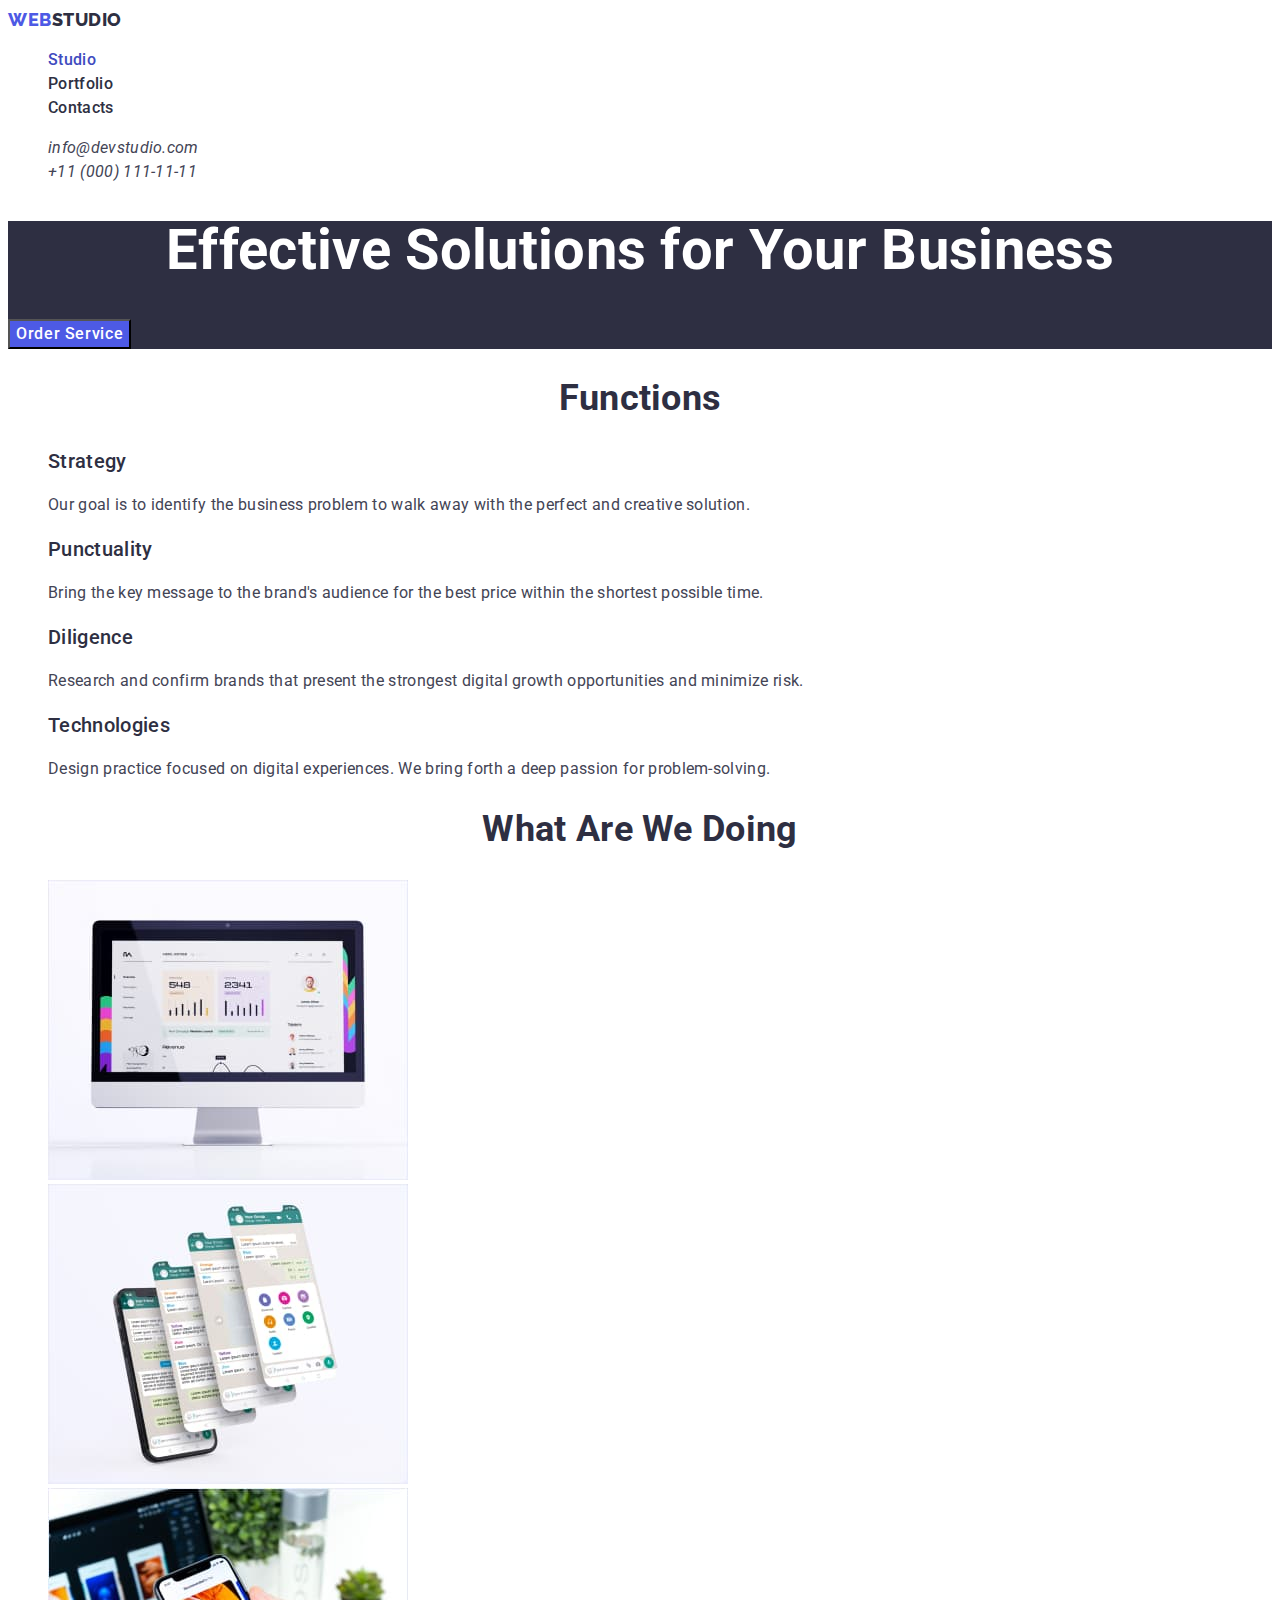
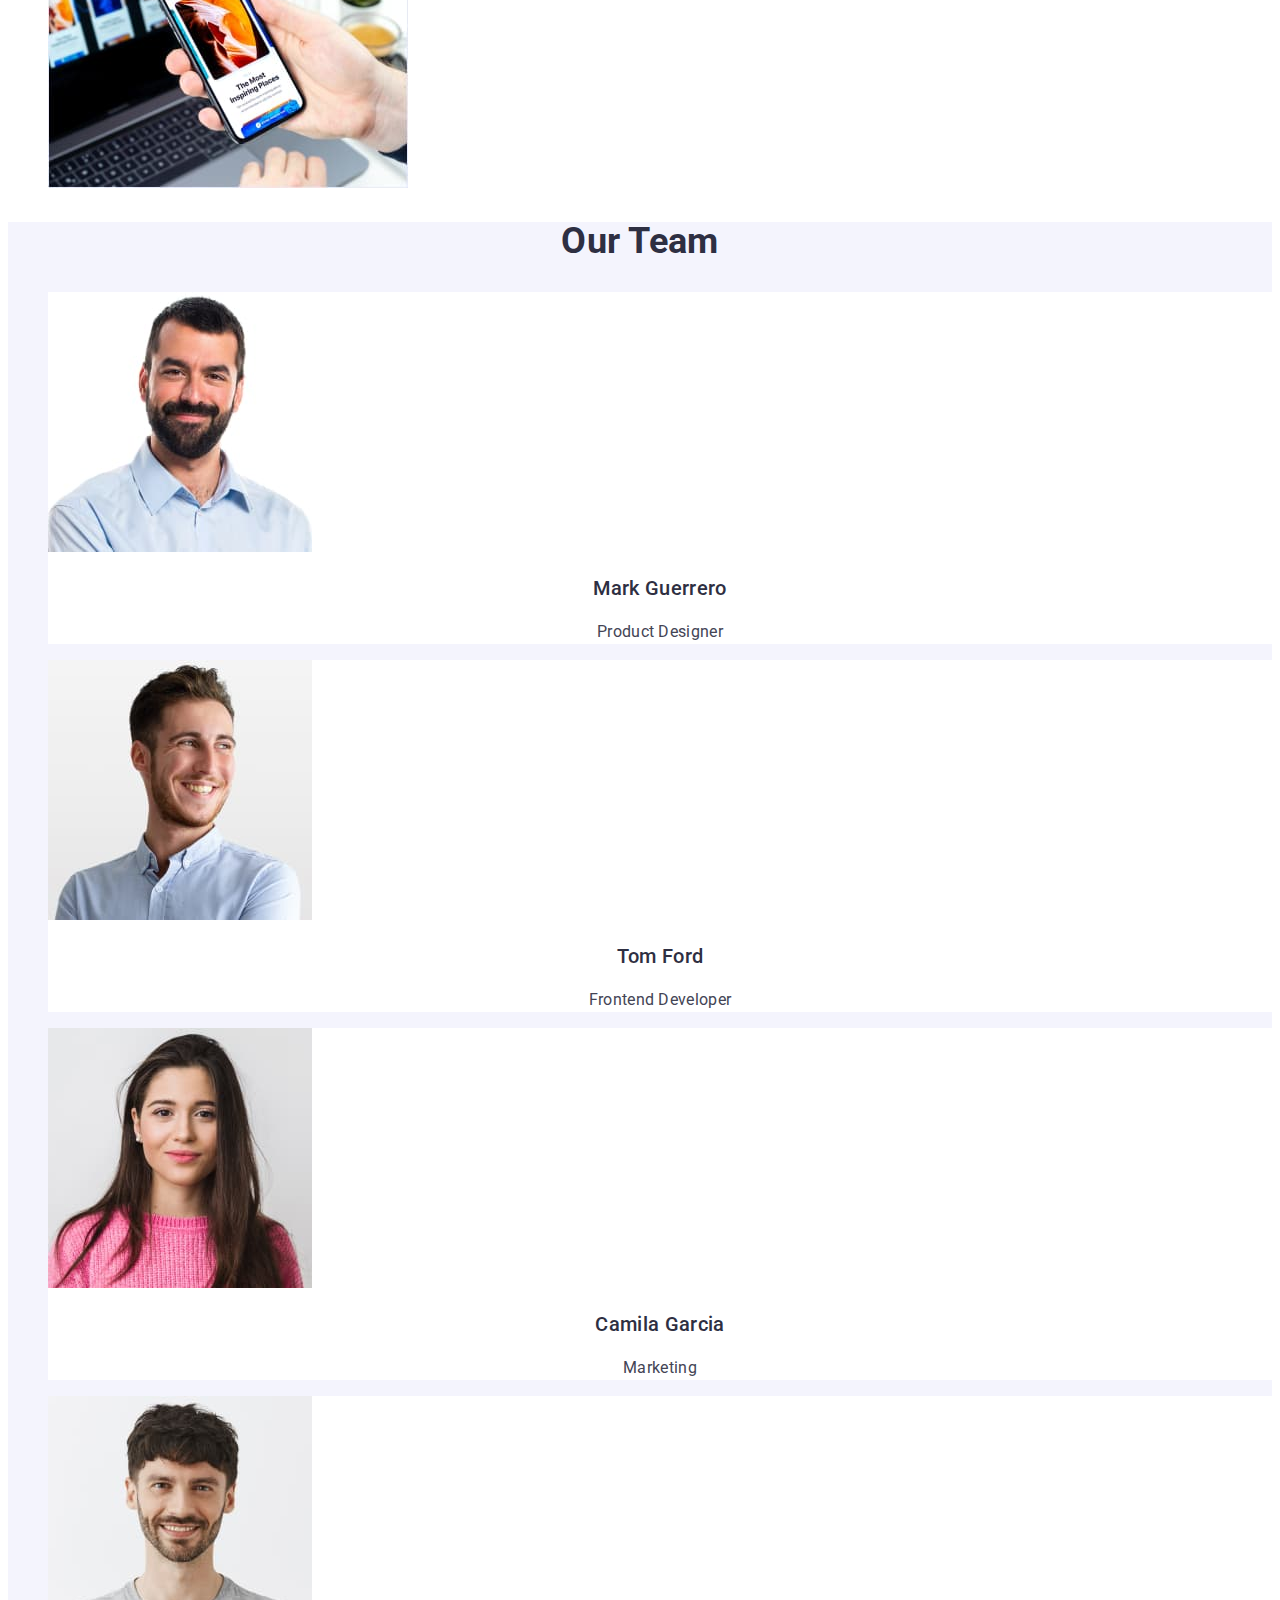
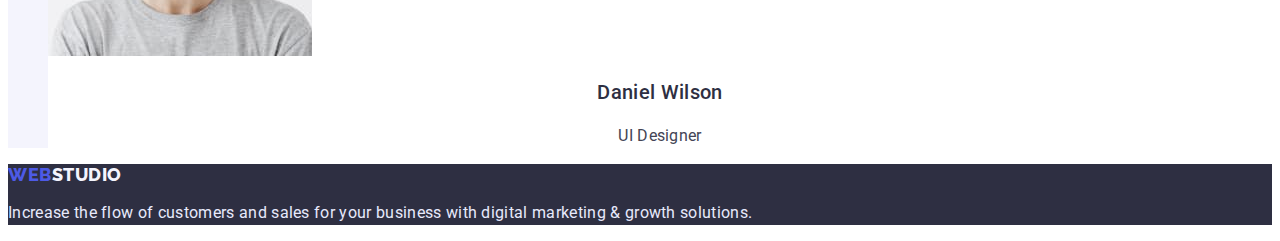
==== index.html @ fffd8879 "Initial commit" ====
<!DOCTYPE html>
<html lang="en">
<head>
    <meta charset="UTF-8">
    <meta http-equiv="X-UA-Compatible" content="IE=edge">
    <meta name="viewport" content="width=device-width, initial-scale=1.0">
    <title>Студія</title>
    <link rel="preconnect" href="https://fonts.googleapis.com">
    <link rel="preconnect" href="https://fonts.gstatic.com" crossorigin>
    <link href="https://fonts.googleapis.com/css2?family=Raleway:wght@800&family=Roboto:wght@400;500;700;900&display=swap"
        rel="stylesheet">
    <link rel="stylesheet" href="./css/style.css">
</head>
<body>
    <header class="header">
        <nav>
            <a class="logo" href="./index.html"><span class="logo-decor">Web</span>Studio</a>       
            <ul class="header-nav list">
                <li>
                    <a class="link current" href="./index.html">Studio</a>
                </li>
                <li>
                    <a class="link" href="./portfolio.html">Portfolio</a>
                </li>
                <li>
                    <a class="link" href="">Contacts</a>
                </li>
            </ul>
        </nav>
        <address>
            <ul class="header-contacts list">
                <li>
                    <a href="mailto:info@devstudio.com" class="link">info@devstudio.com</a>
                </li>
                <li>
                    <a href="tel:+110001111111" class="link">+11 (000) 111-11-11</a>
                </li>
            </ul>        
        </address>        
    </header>
    <main>
            <section class="hero">
                <h1 class="hero-title">Effective Solutions for Your Business</h1>
                <button class="hero-button" type="button">Order Service</button>
            </section>
            <section class="section">
                <h2 class="section-title">functions</h2>
                <ul class="functions-list list">
                    <li>
                        <h3 class="functions-title">Strategy</h3>
                        <p class="functions-text">Our goal is to identify the business
                        problem to walk away with the perfect and creative solution.</p>
                    </li>
                    <li>
                        <h3 class="functions-title">Punctuality</h3>
                        <p class="functions-text">Bring the key message to the brand's audience for the best price within the shortest possible time.</p>
                    </li>
                    <li>
                        <h3 class="functions-title">Diligence</h3>
                        <p class="functions-text">Research and confirm brands that present the strongest digital growth opportunities and minimize risk.</p>
                    </li>
                    <li>
                        <h3 class="functions-title">Technologies</h3>
                        <p class="functions-text">Design practice focused on digital experiences. We bring forth a deep passion for problem-solving.</p>
                    </li>
                </ul>
            </section>       
            <section class="section">
                <h2 class="section-title">What are we doing</h2>
                <ul class="working-list list">
                    <li>
                        <img src="./images/desctop.jpg" alt="desctop" width="360" height="300">
                    </li>
                    <li>
                        <img src="./images/listing.jpg" alt="listing" width="360" height="300">
                    </li>
                    <li>
                        <img src="./images/adaptiv.jpg" alt="adaptiv" width="360" height="300">
                    </li>
                </ul>
            </section>
            <section class="section comand">
                <h2 class="section-title">Our Team</h2>
                <ul class="comand-list list">
                    <li class="comand-card">
                        <img src="./images/productdesigner.jpg" alt="product designer" width="264">
                        <h3 class="comand-title">Mark Guerrero</h3>
                        <p class="comand-text">Product Designer</p>
                    </li>
                    <li class="comand-card">
                        <img src="./images/frontenddeveloper.jpg" alt="frontend developer" width="264">
                        <h3 class="comand-title">Tom Ford</h3>
                        <p class="comand-text">Frontend Developer</p>
                    </li>
                    <li class="comand-card">
                        <img src="./images/marketing.jpg" alt="marketing" width="264">
                        <h3 class="comand-title">Camila Garcia</h3>
                        <p class="comand-text">Marketing</p>
                    </li>
                    <li class="comand-card">
                        <img src="./images/uidesigner.jpg" alt="ui designer" width="264">
                        <h3 class="comand-title">Daniel Wilson</h3>
                        <p class="comand-text">UI Designer</p>
                    </li>
                </ul>
            </section>
        
    </main>
    <footer class="footer">
        <a class="footer-logo" href="./index.html"><span class="logo-decor">Web</span>Studio</a>
        <p class="footer-text">Increase the flow of customers and sales for your business with digital marketing & growth solutions.</p>
    </footer>
</body>
</html>
---- css/style.css ----
:root {
    --primery-brend-color: #4D5AE5;
    --active-btn-color: #404BBF;

    --primery-bcg-color: #2E2F42;
    --backgrond-white-color: #FFFFFF;
    --secondery-bcg-color: #F4F4FD;


    --primery-text-color: #434455;
    --secondery-text-color: #8E8F99;
    --accenr-text-color: #E7E9FC;
    --text-white-color: #FFFFFF;    
}

body {
    color: var(--primery-text-color);
    background-color: var(--backgrond-white-color);
    font-family: Roboto, sans-serif;
    font-size: 16px;
    letter-spacing: 0.02em;
}

.list {
list-style: none;
}

/* Шапка сайта */
.header {
    
}

.logo {
    color: var(--primery-bcg-color);
    font-family: Raleway, sans-serif;
    font-weight: 800;
    font-size: 18px;
    line-height: 1.33;
    letter-spacing: 0.03em;
    text-transform: uppercase;
    text-decoration: none;
}

.logo-decor {
color: var(--primery-brend-color);
}

.header-nav .link {
    color: var(--primery-bcg-color);
    font-weight: 500;
    line-height: 1.5;
    text-decoration: none;
}

.header-nav .link:hover,
.header-nav .link:focus {
    color: var(--active-btn-color);
}
.header-nav .link.current {
    color: var(--active-btn-color);
}

.header-contacts .link{
    color: var(--primery-text-color);
    line-height: 1.5;
    text-decoration: none;
}

.header-contacts .link:hover,
.header-contacts .link:focus {
    color: var(--active-btn-color);
}

/* Main content */
/* герой */
.hero {
    background-color: var(--primery-bcg-color);
    
}
.hero-title {
    color: var(--text-white-color);
    font-size: 56px;
    line-height: 1.07;
    text-align: center;
}
.hero-button {
    color: var(--text-white-color);
    background: var(--primery-brend-color);
    font-family: Roboto, sans-serif;
    font-style: normal;
    font-weight: 500;
    font-size: 16px;
    line-height: 1.5;
    letter-spacing: 0.04em;
    cursor: pointer;
}

.hero-button:hover,
.hero-button:focus {
    background-color: var(--active-btn-color);
}
/* Функции */


.functions-title {
    color: var(--primery-bcg-color);
    font-weight: 500;
    font-size: 20px;
    line-height: 1.2;
}
.functions-text {
    line-height: 1.5;
}

/* Образці работы */
.section-title {
    color: var(--primery-bcg-color);
    font-size: 36px;
    line-height: 1.11;
    text-align: center;
    text-transform: capitalize;
}

/* Команда */
.section.comand {
    background-color: var(--secondery-bcg-color);
}
.comand-card {
    background: var(--backgrond-white-color);
}
.comand-title {
    color: var(--primery-bcg-color);
    font-weight: 500;
    font-size: 20px;
    line-height: 1.2;
    text-align: center;
}
.comand-text {
    line-height: 1.5;
    text-align: center;
}
/* Футер */
.footer {
    background-color: var(--primery-bcg-color);
}
.footer-logo {
    color: var(--secondery-bcg-color);
    font-family: Raleway, sans-serif;
    font-weight: 800;
    font-size: 18px;
    line-height: 1.17;
    letter-spacing: 0.03em;
    text-transform: uppercase;
    text-decoration: none;
}
.footer-text {
    color: var(--accenr-text-color);
    line-height: 1.5;
}

/* Портфолио */

.portfolio-section {
    background-color: var(--backgrond-white-color);    
}
.portfolio-title {

}
.portfolio-button-list{

}
.portfolio-button {
    color: var(--primery-brend-color);
    background-color: var(--secondery-bcg-color);
    font-family: Roboto, sans-serif;
    font-weight: 500;
    font-size: 16px;
    line-height: 1.5;
    letter-spacing: 0.04em;
    text-decoration: none;
    cursor: pointer;
}
.portfolio-button:hover,
.portfolio-button:focus {
    color: var(--text-white-color);
    background-color: var(--active-btn-color);
}
.portfolio-work-card {
    background: var(--backgrond-white-color)
}
.portfolio-work-title {
    color: var(--primery-bcg-color);
    font-weight: 500;
    font-size: 20px;
    line-height: 1.2;
}
.portfolio-work-text {
    line-height: 1.5;
}
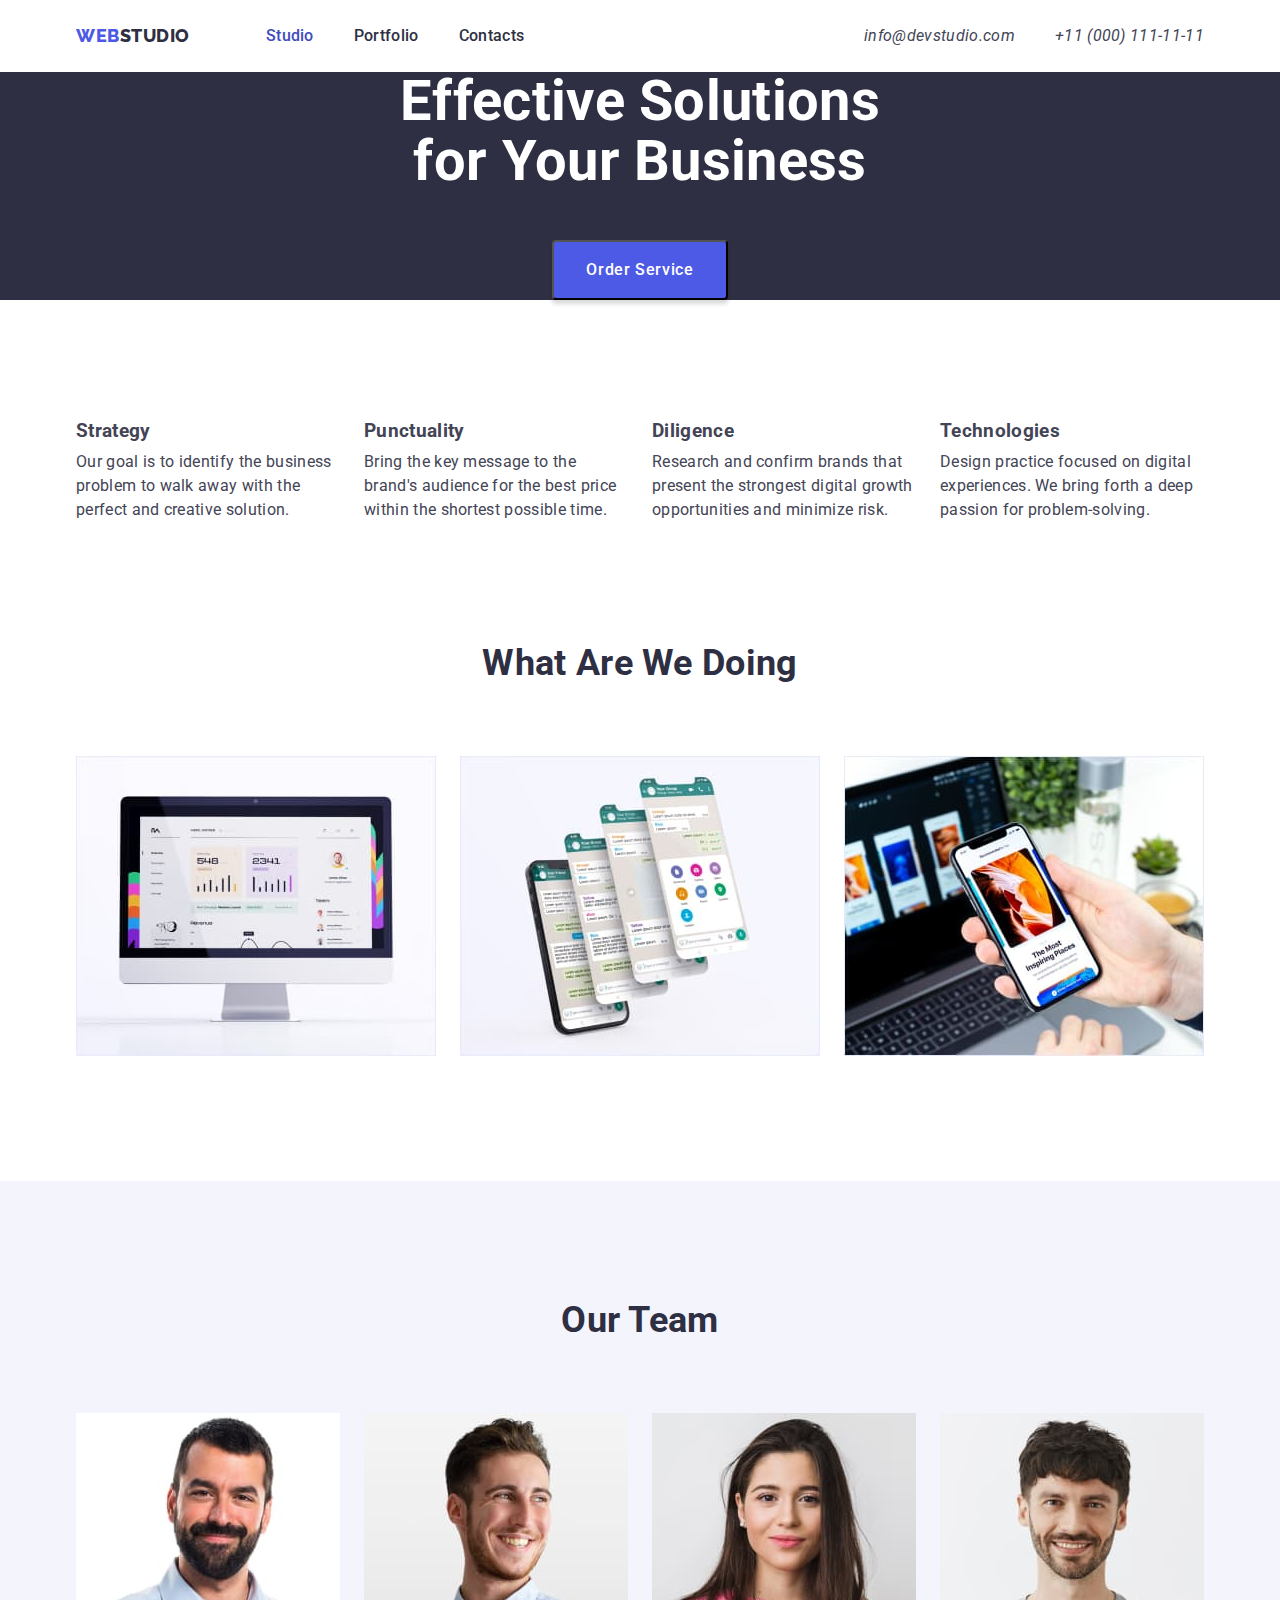
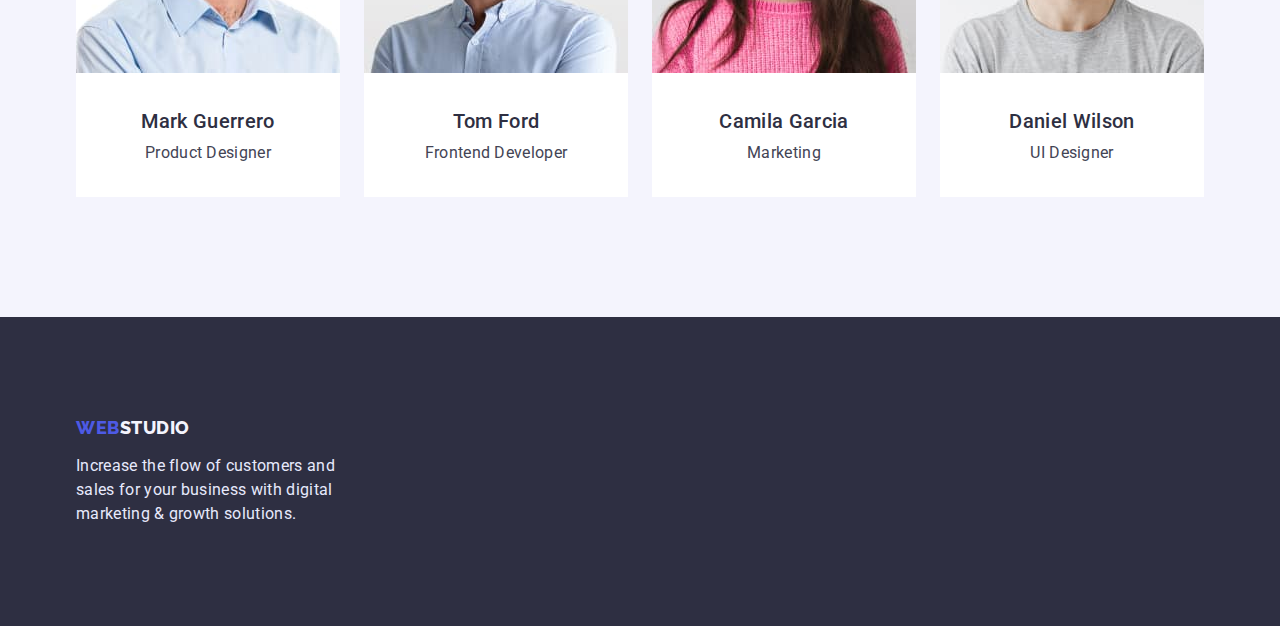
==== commit b14e968a: "09.02 hw3 first" ====
--- a/index.html
+++ b/index.html
@@ -9,106 +9,122 @@
     <link rel="preconnect" href="https://fonts.gstatic.com" crossorigin>
     <link href="https://fonts.googleapis.com/css2?family=Raleway:wght@800&family=Roboto:wght@400;500;700;900&display=swap"
         rel="stylesheet">
+    <link rel="stylesheet" href="https://cdnjs.cloudflare.com/ajax/libs/modern-normalize/1.1.0/modern-normalize.min.css">
     <link rel="stylesheet" href="./css/style.css">
 </head>
 <body>
     <header class="header">
-        <nav>
-            <a class="logo" href="./index.html"><span class="logo-decor">Web</span>Studio</a>       
-            <ul class="header-nav list">
-                <li>
-                    <a class="link current" href="./index.html">Studio</a>
-                </li>
-                <li>
-                    <a class="link" href="./portfolio.html">Portfolio</a>
-                </li>
-                <li>
-                    <a class="link" href="">Contacts</a>
-                </li>
-            </ul>
-        </nav>
-        <address>
-            <ul class="header-contacts list">
-                <li>
-                    <a href="mailto:info@devstudio.com" class="link">info@devstudio.com</a>
-                </li>
-                <li>
-                    <a href="tel:+110001111111" class="link">+11 (000) 111-11-11</a>
-                </li>
-            </ul>        
-        </address>        
+        <div class="conteiner header-conteiner">
+            <nav class="header-nav">
+                <a class="logo" href="./index.html"><span class="logo-decor">Web</span>Studio</a>
+                <ul class="header-nav-list list">
+                    <li class="header-item">
+                        <a class="link current" href="./index.html">Studio</a>
+                    </li>
+                    <li class="header-item">
+                        <a class="link" href="./portfolio.html">Portfolio</a>
+                    </li>
+                    <li class="header-item">
+                        <a class="link" href="">Contacts</a>
+                    </li>
+                </ul>
+            </nav>
+            <address>
+                <ul class="header-contacts list">
+                    <li class="header-contacts-item">
+                        <a href="mailto:info@devstudio.com" class="link">info@devstudio.com</a>
+                    </li>
+                    <li class="header-contacts-item">
+                        <a href="tel:+110001111111" class="link">+11 (000) 111-11-11</a>
+                    </li>
+                </ul>
+            </address>
+        </div>        
     </header>
     <main>
             <section class="hero">
-                <h1 class="hero-title">Effective Solutions for Your Business</h1>
-                <button class="hero-button" type="button">Order Service</button>
+                    <h1 class="hero-title">Effective Solutions for Your Business</h1>
+                    <button class="hero-button" type="button">Order Service</button>
             </section>
-            <section class="section">
-                <h2 class="section-title">functions</h2>
-                <ul class="functions-list list">
-                    <li>
-                        <h3 class="functions-title">Strategy</h3>
-                        <p class="functions-text">Our goal is to identify the business
-                        problem to walk away with the perfect and creative solution.</p>
-                    </li>
-                    <li>
-                        <h3 class="functions-title">Punctuality</h3>
-                        <p class="functions-text">Bring the key message to the brand's audience for the best price within the shortest possible time.</p>
-                    </li>
-                    <li>
-                        <h3 class="functions-title">Diligence</h3>
-                        <p class="functions-text">Research and confirm brands that present the strongest digital growth opportunities and minimize risk.</p>
-                    </li>
-                    <li>
-                        <h3 class="functions-title">Technologies</h3>
-                        <p class="functions-text">Design practice focused on digital experiences. We bring forth a deep passion for problem-solving.</p>
-                    </li>
-                </ul>
+            <section class="functions">
+                <div class="conteiner">
+                    <h2 class="visually-hidden">functions</h2>
+                    <ul class="functions-list list">
+                        <li class="functions-item">
+                            <h3 class="functions-title">Strategy</h3>
+                            <p class="functions-text">Our goal is to identify the business
+                                        problem to walk away with the perfect and creative solution.</p>
+                        </li>
+                        <li class="functions-item">
+                            <h3 class="functions-title">Punctuality</h3>
+                            <p class="functions-text">Bring the key message to the brand's audience for the best price within the
+                                        shortest possible time.</p>
+                        </li>
+                        <li class="functions-item">
+                            <h3 class="functions-title">Diligence</h3>
+                            <p class="functions-text">Research and confirm brands that present the strongest digital growth
+                                        opportunities and minimize risk.</p>
+                        </li>
+                        <li class="functions-item">
+                            <h3 class="functions-title">Technologies</h3>
+                            <p class="functions-text">Design practice focused on digital experiences. We bring forth a deep passion for
+                                        problem-solving.</p>
+                        </li>
+                    </ul>
+                </div>
             </section>       
-            <section class="section">
-                <h2 class="section-title">What are we doing</h2>
-                <ul class="working-list list">
-                    <li>
-                        <img src="./images/desctop.jpg" alt="desctop" width="360" height="300">
-                    </li>
-                    <li>
-                        <img src="./images/listing.jpg" alt="listing" width="360" height="300">
-                    </li>
-                    <li>
-                        <img src="./images/adaptiv.jpg" alt="adaptiv" width="360" height="300">
-                    </li>
-                </ul>
+            <section class="work">
+                <div class="conteiner">
+                    <h2 class="section-title">What are we doing</h2>
+                    <ul class="working-list list">
+                        <li class="working-item">
+                            <img src="./images/desctop.jpg" alt="desctop" width="360" height="300">
+                        </li>
+                        <li class="working-item">
+                            <img src="./images/listing.jpg" alt="listing" width="360" height="300">
+                        </li>
+                        <li class="working-item">
+                            <img src="./images/adaptiv.jpg" alt="adaptiv" width="360" height="300">
+                        </li>
+                    </ul>
+                </div>
             </section>
-            <section class="section comand">
-                <h2 class="section-title">Our Team</h2>
-                <ul class="comand-list list">
-                    <li class="comand-card">
-                        <img src="./images/productdesigner.jpg" alt="product designer" width="264">
-                        <h3 class="comand-title">Mark Guerrero</h3>
-                        <p class="comand-text">Product Designer</p>
-                    </li>
-                    <li class="comand-card">
-                        <img src="./images/frontenddeveloper.jpg" alt="frontend developer" width="264">
-                        <h3 class="comand-title">Tom Ford</h3>
-                        <p class="comand-text">Frontend Developer</p>
-                    </li>
-                    <li class="comand-card">
-                        <img src="./images/marketing.jpg" alt="marketing" width="264">
-                        <h3 class="comand-title">Camila Garcia</h3>
-                        <p class="comand-text">Marketing</p>
-                    </li>
-                    <li class="comand-card">
-                        <img src="./images/uidesigner.jpg" alt="ui designer" width="264">
-                        <h3 class="comand-title">Daniel Wilson</h3>
-                        <p class="comand-text">UI Designer</p>
-                    </li>
-                </ul>
-            </section>
-        
+            <section class="comand">
+                <div class="conteiner">
+                    <h2 class="section-title">Our Team</h2>
+                    <ul class="comand-list list">
+                        <li class="comand-card">
+                            <img class="comand-img" src="./images/productdesigner.jpg" alt="product designer" width="264" height="260">
+                            <h3 class="comand-title">Mark Guerrero</h3>
+                            <p class="comand-text">Product Designer</p>
+                        </li>
+                        <li class="comand-card">
+                            <img class="comand-img" src="./images/frontenddeveloper.jpg" alt="frontend developer" width="264" height="260">
+                            <h3 class="comand-title">Tom Ford</h3>
+                            <p class="comand-text">Frontend Developer</p>
+                        </li>
+                        <li class="comand-card">
+                            <img class="comand-img" src="./images/marketing.jpg" alt="marketing" width="264" height="260">
+                            <h3 class="comand-title">Camila Garcia</h3>
+                            <p class="comand-text">Marketing</p>
+                        </li>
+                        <li class="comand-card">
+                            <img class="comand-img" src="./images/uidesigner.jpg" alt="ui designer" width="264" height="260">
+                            <h3 class="comand-title">Daniel Wilson</h3>
+                            <p class="comand-text">UI Designer</p>
+                        </li>
+                    </ul>
+                </div>
+            </section>        
     </main>
     <footer class="footer">
-        <a class="footer-logo" href="./index.html"><span class="logo-decor">Web</span>Studio</a>
-        <p class="footer-text">Increase the flow of customers and sales for your business with digital marketing & growth solutions.</p>
+        <div class="conteiner">
+            <div class="footer-content">
+                <a class="footer-logo" href="./index.html"><span class="logo-decor">Web</span>Studio</a>
+                <p class="footer-text">Increase the flow of customers and sales for your business with digital marketing & growth
+                                    solutions.</p>
+            </div>
+        </div>
     </footer>
 </body>
 </html>--- a/css/style.css
+++ b/css/style.css
@@ -21,13 +21,37 @@
     letter-spacing: 0.02em;
 }
 
+p, h1, h2, h3, h4, h5, h6 {
+    margin-top: 0;
+    margin-bottom: 0;
+}
+
+ul, ol {
+    margin-top: 0;
+    margin-bottom: 0;
+    padding-left: 0;
+}
+
 .list {
 list-style: none;
 }
 
+.conteiner {
+    margin-left: auto;
+    margin-right: auto;
+    width: 1158px;
+    padding-left: 15px;
+    padding-right: 15px;
+    }
+
 /* Шапка сайта */
 .header {
-    
+    padding: 24px 0;
+}
+.header-conteiner {
+   display: flex;
+   align-items: center;
+   justify-content: space-between;
 }
 
 .logo {
@@ -39,27 +63,41 @@
     letter-spacing: 0.03em;
     text-transform: uppercase;
     text-decoration: none;
+    margin-right: 76px;
 }
 
 .logo-decor {
-color: var(--primery-brend-color);
-}
-
-.header-nav .link {
-    color: var(--primery-bcg-color);
-    font-weight: 500;
-    line-height: 1.5;
-    text-decoration: none;
-}
-
-.header-nav .link:hover,
-.header-nav .link:focus {
+    color: var(--primery-brend-color);
+}
+.header-nav {
+    display: flex;
+    align-items: center
+}
+.header-item:not(:last-child) {
+    margin-right: 40px;
+}
+.header-nav-list {
+    display: flex;
+    align-items: center;
+}
+.header-nav-list .link {
+    color: var(--primery-bcg-color);
+    font-weight: 500;
+    line-height: 1.5;
+    text-decoration: none;
+}
+
+.header-nav-list .link:hover,
+.header-nav-list .link:focus {
     color: var(--active-btn-color);
 }
-.header-nav .link.current {
+.header-nav-list .link.current {
     color: var(--active-btn-color);
 }
-
+.header-contacts {
+    display: flex;
+    align-items: center;
+}
 .header-contacts .link{
     color: var(--primery-text-color);
     line-height: 1.5;
@@ -70,20 +108,26 @@
 .header-contacts .link:focus {
     color: var(--active-btn-color);
 }
-
+.header-contacts-item:not(:last-child) {
+    margin-right: 40px;
+}
 /* Main content */
 /* герой */
 .hero {
     background-color: var(--primery-bcg-color);
-    
+    text-align: center;
 }
 .hero-title {
     color: var(--text-white-color);
     font-size: 56px;
     line-height: 1.07;
-    text-align: center;
+    max-width: 496px;
+    margin-bottom: 48px;
+    margin-left: auto;
+    margin-right: auto;
 }
 .hero-button {
+    padding: 16px 32px;
     color: var(--text-white-color);
     background: var(--primery-brend-color);
     font-family: Roboto, sans-serif;
@@ -93,6 +137,10 @@
     line-height: 1.5;
     letter-spacing: 0.04em;
     cursor: pointer;
+    box-shadow: 0px 4px 4px rgba(0, 0, 0, 0.15);
+    border-radius: 4px;
+    display: block;
+    margin: auto;
 }
 
 .hero-button:hover,
@@ -101,32 +149,78 @@
 }
 /* Функции */
 
-
+.functions {
+    padding-top: 121px;
+    padding-bottom: 122px;
+}
+.visually-hidden {
+    position: absolute;
+    width: 1px;
+    height: 1px;
+    margin: -1px;
+    border: 0;
+    padding: 0;
+    white-space: nowrap;
+    clip-path: inset(100%);
+    clip: rect(0 0 0 0);
+    overflow: hidden;
+}
+.functions-list {
+    display: flex;
+    gap: 24px;
+}
+.functions-item {
+    flex-basis: calc((100% - 72px)/4);
+    max-width: 264px;
+}
 .functions-title {
-    color: var(--primery-bcg-color);
-    font-weight: 500;
-    font-size: 20px;
-    line-height: 1.2;
-}
+    margin-bottom: 8px;}
+
 .functions-text {
     line-height: 1.5;
 }
 
 /* Образці работы */
+.work {
+    padding-top: 0;
+    padding-bottom: 120px;
+}
 .section-title {
     color: var(--primery-bcg-color);
     font-size: 36px;
     line-height: 1.11;
     text-align: center;
     text-transform: capitalize;
-}
-
+    margin-bottom: 72px;
+}
+.working-list {
+    display: flex;
+    flex-wrap: wrap;
+    gap: 24px;
+}
+.working-item {
+    flex-basis: calc((100% - 48px)/3);
+}
 /* Команда */
-.section.comand {
+.comand {
     background-color: var(--secondery-bcg-color);
+    padding-top: 120px;
+    padding-bottom: 120px;
+}
+.section-title {
+    margin-bottom: 72px;
+}
+.comand-list {
+    display: flex;
+    flex-wrap: wrap;
+    gap: 24px;
 }
 .comand-card {
     background: var(--backgrond-white-color);
+    flex-basis: calc((100% - 72px)/4);
+}
+.comand-img {
+    margin-bottom: 32px;
 }
 .comand-title {
     color: var(--primery-bcg-color);
@@ -134,14 +228,21 @@
     font-size: 20px;
     line-height: 1.2;
     text-align: center;
+    margin-bottom: 8px;
 }
 .comand-text {
     line-height: 1.5;
     text-align: center;
+    margin-bottom: 32px;
 }
 /* Футер */
 .footer {
     background-color: var(--primery-bcg-color);
+    padding-top: 100px;
+    padding-bottom: 100px;
+}
+.footer-content {
+    max-width: 264px;
 }
 .footer-logo {
     color: var(--secondery-bcg-color);
@@ -156,20 +257,31 @@
 .footer-text {
     color: var(--accenr-text-color);
     line-height: 1.5;
+    margin-top: 16px;
 }
 
 /* Портфолио */
 
 .portfolio-section {
-    background-color: var(--backgrond-white-color);    
-}
-.portfolio-title {
-
+    background-color: var(--backgrond-white-color);
+    padding-top: 96px; 
+    padding-bottom: 120px;
 }
 .portfolio-button-list{
-
+    display: flex;
+    align-items: center;
+    justify-content: center;
+    gap: 24px;
+    margin-bottom: 72px;
+}
+.portfolio-work-list {
+    display: flex;
+    align-items: center;
+    flex-wrap: wrap;
+    gap: 24px;
 }
 .portfolio-button {
+    padding: 12px 24px;
     color: var(--primery-brend-color);
     background-color: var(--secondery-bcg-color);
     font-family: Roboto, sans-serif;
@@ -179,6 +291,10 @@
     letter-spacing: 0.04em;
     text-decoration: none;
     cursor: pointer;
+    border: 1px solid var(--accenr-text-color);
+    border-radius: 4px;
+    display: block;
+    margin: auto;
 }
 .portfolio-button:hover,
 .portfolio-button:focus {
@@ -186,13 +302,17 @@
     background-color: var(--active-btn-color);
 }
 .portfolio-work-card {
-    background: var(--backgrond-white-color)
+    background: var(--backgrond-white-color);
+}
+.portfolio-work-img {
+    margin-bottom: 32px;
 }
 .portfolio-work-title {
     color: var(--primery-bcg-color);
     font-weight: 500;
     font-size: 20px;
     line-height: 1.2;
+    margin-bottom: 8px;
 }
 .portfolio-work-text {
     line-height: 1.5;
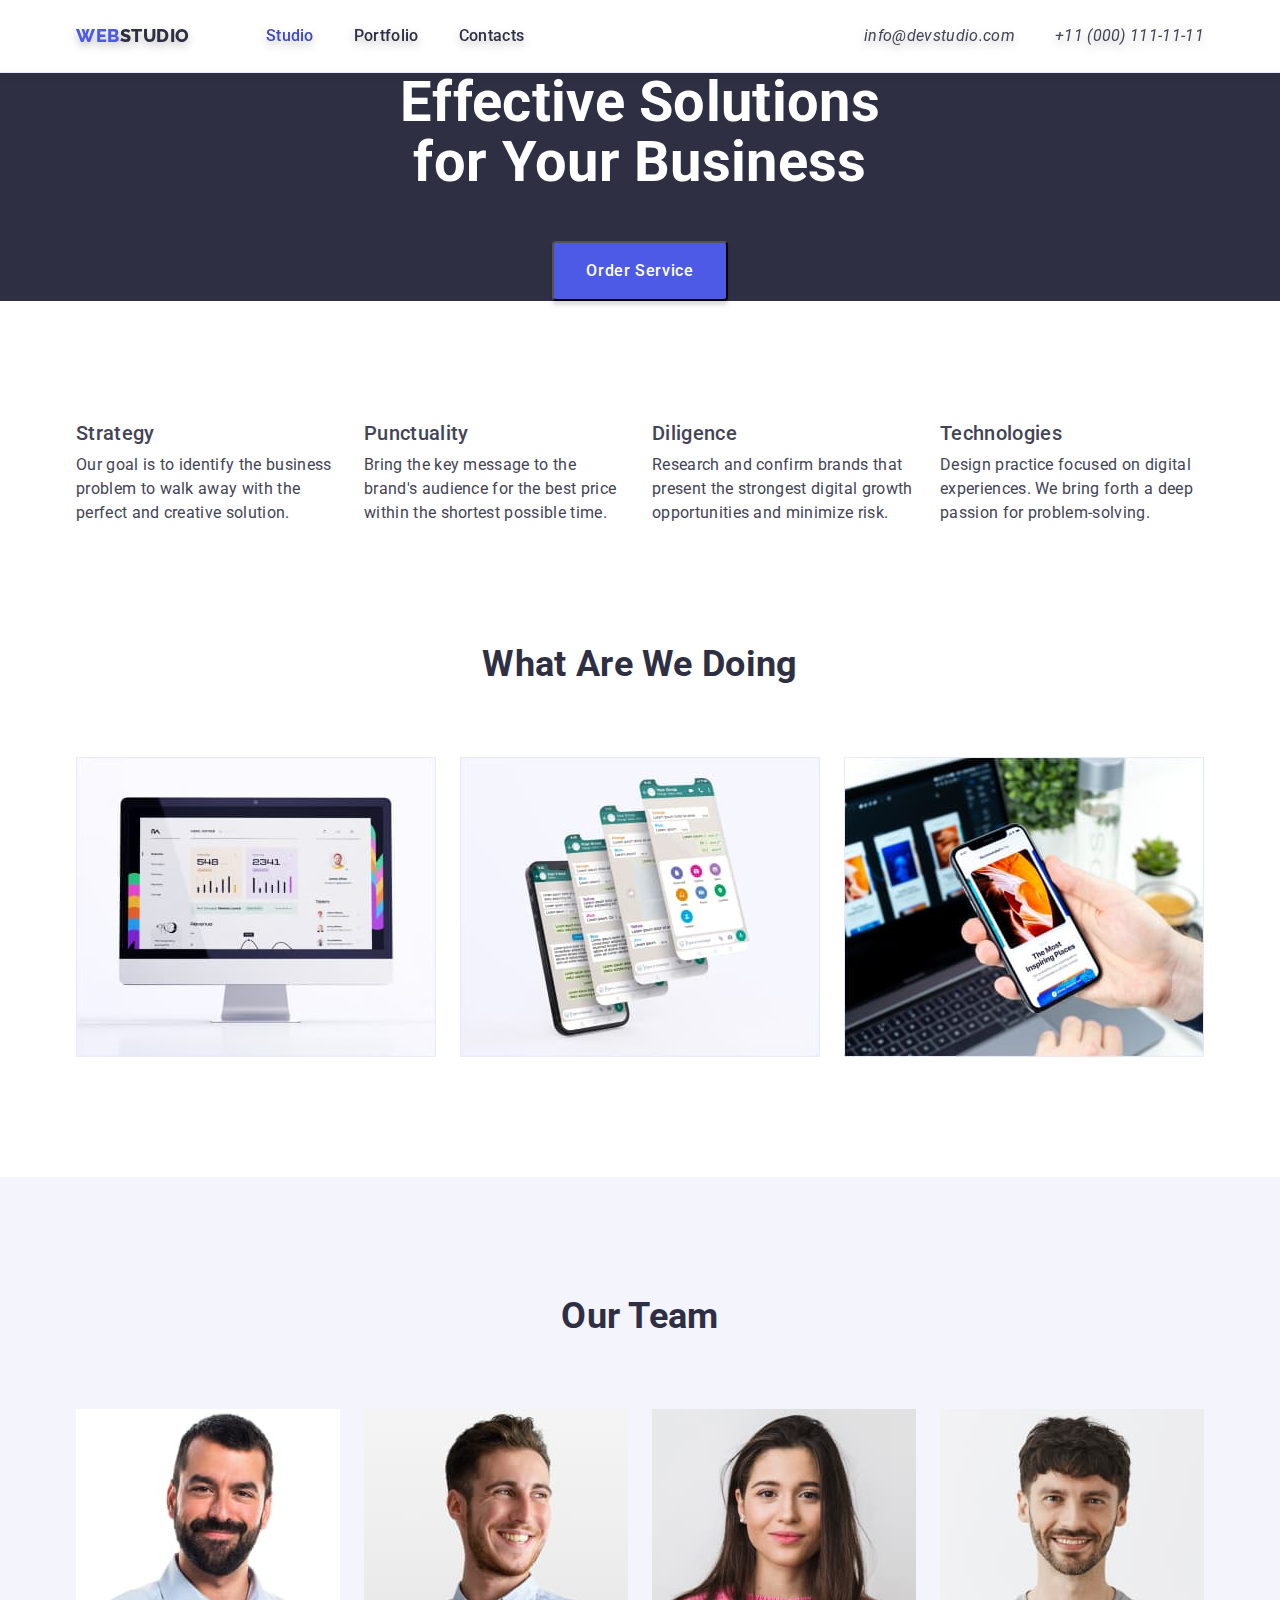
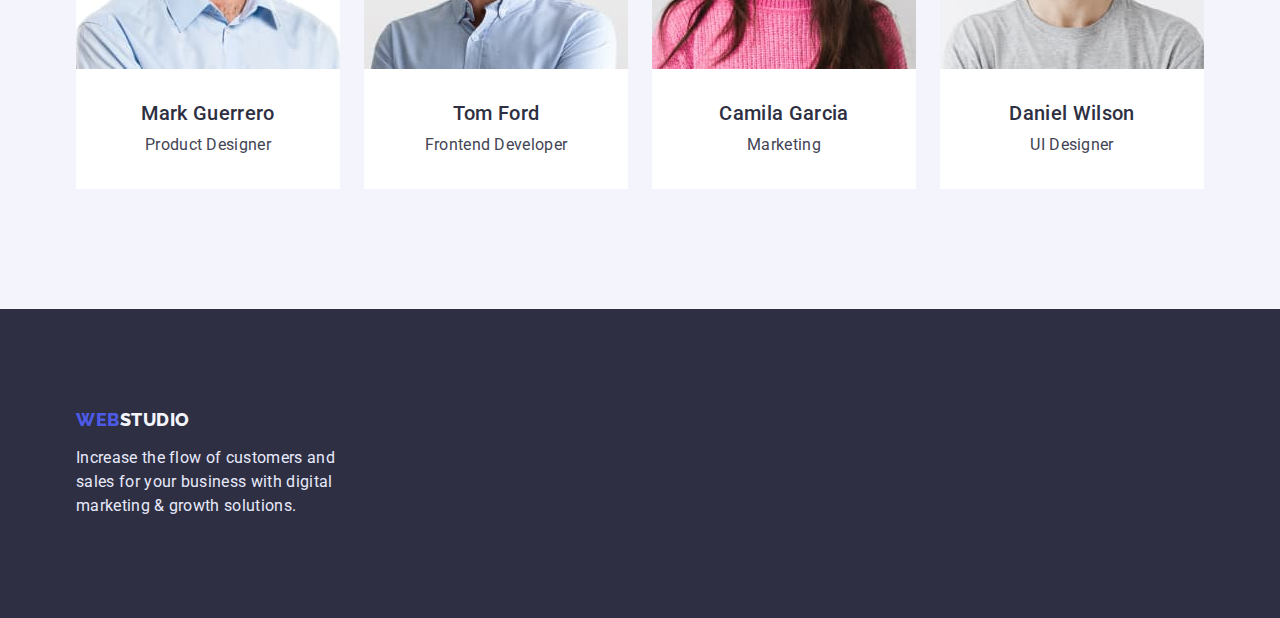
==== commit 723ba6d6: "10.02 hw3 final" ====
--- a/index.html
+++ b/index.html
@@ -46,7 +46,7 @@
                     <h1 class="hero-title">Effective Solutions for Your Business</h1>
                     <button class="hero-button" type="button">Order Service</button>
             </section>
-            <section class="functions">
+            <section class="functions section">
                 <div class="conteiner">
                     <h2 class="visually-hidden">functions</h2>
                     <ul class="functions-list list">
@@ -73,7 +73,7 @@
                     </ul>
                 </div>
             </section>       
-            <section class="work">
+            <section class="work section">
                 <div class="conteiner">
                     <h2 class="section-title">What are we doing</h2>
                     <ul class="working-list list">
@@ -89,29 +89,45 @@
                     </ul>
                 </div>
             </section>
-            <section class="comand">
+            <section class="comand section">
                 <div class="conteiner">
                     <h2 class="section-title">Our Team</h2>
                     <ul class="comand-list list">
                         <li class="comand-card">
-                            <img class="comand-img" src="./images/productdesigner.jpg" alt="product designer" width="264" height="260">
-                            <h3 class="comand-title">Mark Guerrero</h3>
-                            <p class="comand-text">Product Designer</p>
+                            <article>
+                                <img class="comand-img" src="./images/productdesigner.jpg" alt="product designer" width="264" height="260">
+                                <div class="comand-card-content">
+                                    <h3 class="comand-title">Mark Guerrero</h3>
+                                    <p class="comand-text">Product Designer</p>
+                                </div>
+                            </article>                            
                         </li>
                         <li class="comand-card">
-                            <img class="comand-img" src="./images/frontenddeveloper.jpg" alt="frontend developer" width="264" height="260">
-                            <h3 class="comand-title">Tom Ford</h3>
-                            <p class="comand-text">Frontend Developer</p>
+                            <article>
+                                <img class="comand-img" src="./images/frontenddeveloper.jpg" alt="frontend developer" width="264" height="260">
+                                <div class="comand-card-content">
+                                    <h3 class="comand-title">Tom Ford</h3>
+                                    <p class="comand-text">Frontend Developer</p>
+                                </div>
+                            </article>                            
                         </li>
                         <li class="comand-card">
-                            <img class="comand-img" src="./images/marketing.jpg" alt="marketing" width="264" height="260">
-                            <h3 class="comand-title">Camila Garcia</h3>
-                            <p class="comand-text">Marketing</p>
+                            <article>
+                                <img class="comand-img" src="./images/marketing.jpg" alt="marketing" width="264" height="260">
+                                <div class="comand-card-content">
+                                    <h3 class="comand-title">Camila Garcia</h3>
+                                    <p class="comand-text">Marketing</p>
+                                </div>
+                            </article>
                         </li>
                         <li class="comand-card">
-                            <img class="comand-img" src="./images/uidesigner.jpg" alt="ui designer" width="264" height="260">
-                            <h3 class="comand-title">Daniel Wilson</h3>
-                            <p class="comand-text">UI Designer</p>
+                            <article>
+                                <img class="comand-img" src="./images/uidesigner.jpg" alt="ui designer" width="264" height="260">
+                                <div class="comand-card-content">
+                                    <h3 class="comand-title">Daniel Wilson</h3>
+                                    <p class="comand-text">UI Designer</p>
+                                </div>
+                            </article>
                         </li>
                     </ul>
                 </div>
--- a/css/style.css
+++ b/css/style.css
@@ -10,7 +10,8 @@
     --primery-text-color: #434455;
     --secondery-text-color: #8E8F99;
     --accenr-text-color: #E7E9FC;
-    --text-white-color: #FFFFFF;    
+    --text-white-color: #FFFFFF;  
+    --border-header: #000000;
 }
 
 body {
@@ -31,7 +32,9 @@
     margin-bottom: 0;
     padding-left: 0;
 }
-
+img {
+    display: block;
+}
 .list {
 list-style: none;
 }
@@ -46,6 +49,8 @@
 
 /* Шапка сайта */
 .header {
+    border-bottom: 1px solid var(--accenr-text-color);
+    filter: drop-shadow(0px 4px 4px rgba(0, 0, 0, 0.25));
     padding: 24px 0;
 }
 .header-conteiner {
@@ -147,12 +152,14 @@
 .hero-button:focus {
     background-color: var(--active-btn-color);
 }
+
+.section {
+    padding-top: 120px;
+    padding-bottom: 120px;
+}
 /* Функции */
 
-.functions {
-    padding-top: 121px;
-    padding-bottom: 122px;
-}
+
 .visually-hidden {
     position: absolute;
     width: 1px;
@@ -174,6 +181,9 @@
     max-width: 264px;
 }
 .functions-title {
+    font-weight: 500;
+    font-size: 20px;
+    line-height: 1.2;
     margin-bottom: 8px;}
 
 .functions-text {
@@ -182,8 +192,7 @@
 
 /* Образці работы */
 .work {
-    padding-top: 0;
-    padding-bottom: 120px;
+    padding-top: 0px;
 }
 .section-title {
     color: var(--primery-bcg-color);
@@ -204,11 +213,6 @@
 /* Команда */
 .comand {
     background-color: var(--secondery-bcg-color);
-    padding-top: 120px;
-    padding-bottom: 120px;
-}
-.section-title {
-    margin-bottom: 72px;
 }
 .comand-list {
     display: flex;
@@ -219,8 +223,8 @@
     background: var(--backgrond-white-color);
     flex-basis: calc((100% - 72px)/4);
 }
-.comand-img {
-    margin-bottom: 32px;
+.comand-card-content {
+    padding: 32px 16px;
 }
 .comand-title {
     color: var(--primery-bcg-color);
@@ -233,7 +237,6 @@
 .comand-text {
     line-height: 1.5;
     text-align: center;
-    margin-bottom: 32px;
 }
 /* Футер */
 .footer {
@@ -274,12 +277,6 @@
     gap: 24px;
     margin-bottom: 72px;
 }
-.portfolio-work-list {
-    display: flex;
-    align-items: center;
-    flex-wrap: wrap;
-    gap: 24px;
-}
 .portfolio-button {
     padding: 12px 24px;
     color: var(--primery-brend-color);
@@ -301,11 +298,17 @@
     color: var(--text-white-color);
     background-color: var(--active-btn-color);
 }
+.portfolio-work-list {
+    display: flex;
+    flex-wrap: wrap;
+    row-gap: 48px;
+    column-gap: 24px;
+}
 .portfolio-work-card {
     background: var(--backgrond-white-color);
-}
-.portfolio-work-img {
-    margin-bottom: 32px;
+    flex-basis: calc((100% - 48px) / 3);
+}
+.work-card-tumb {
 }
 .portfolio-work-title {
     color: var(--primery-bcg-color);
@@ -316,4 +319,10 @@
 }
 .portfolio-work-text {
     line-height: 1.5;
+}
+.work-card-content {
+    padding: 32px 0 32px 16px;
+    border: 1px solid #E7E9FC;
+    border-top: transparent;
+
 }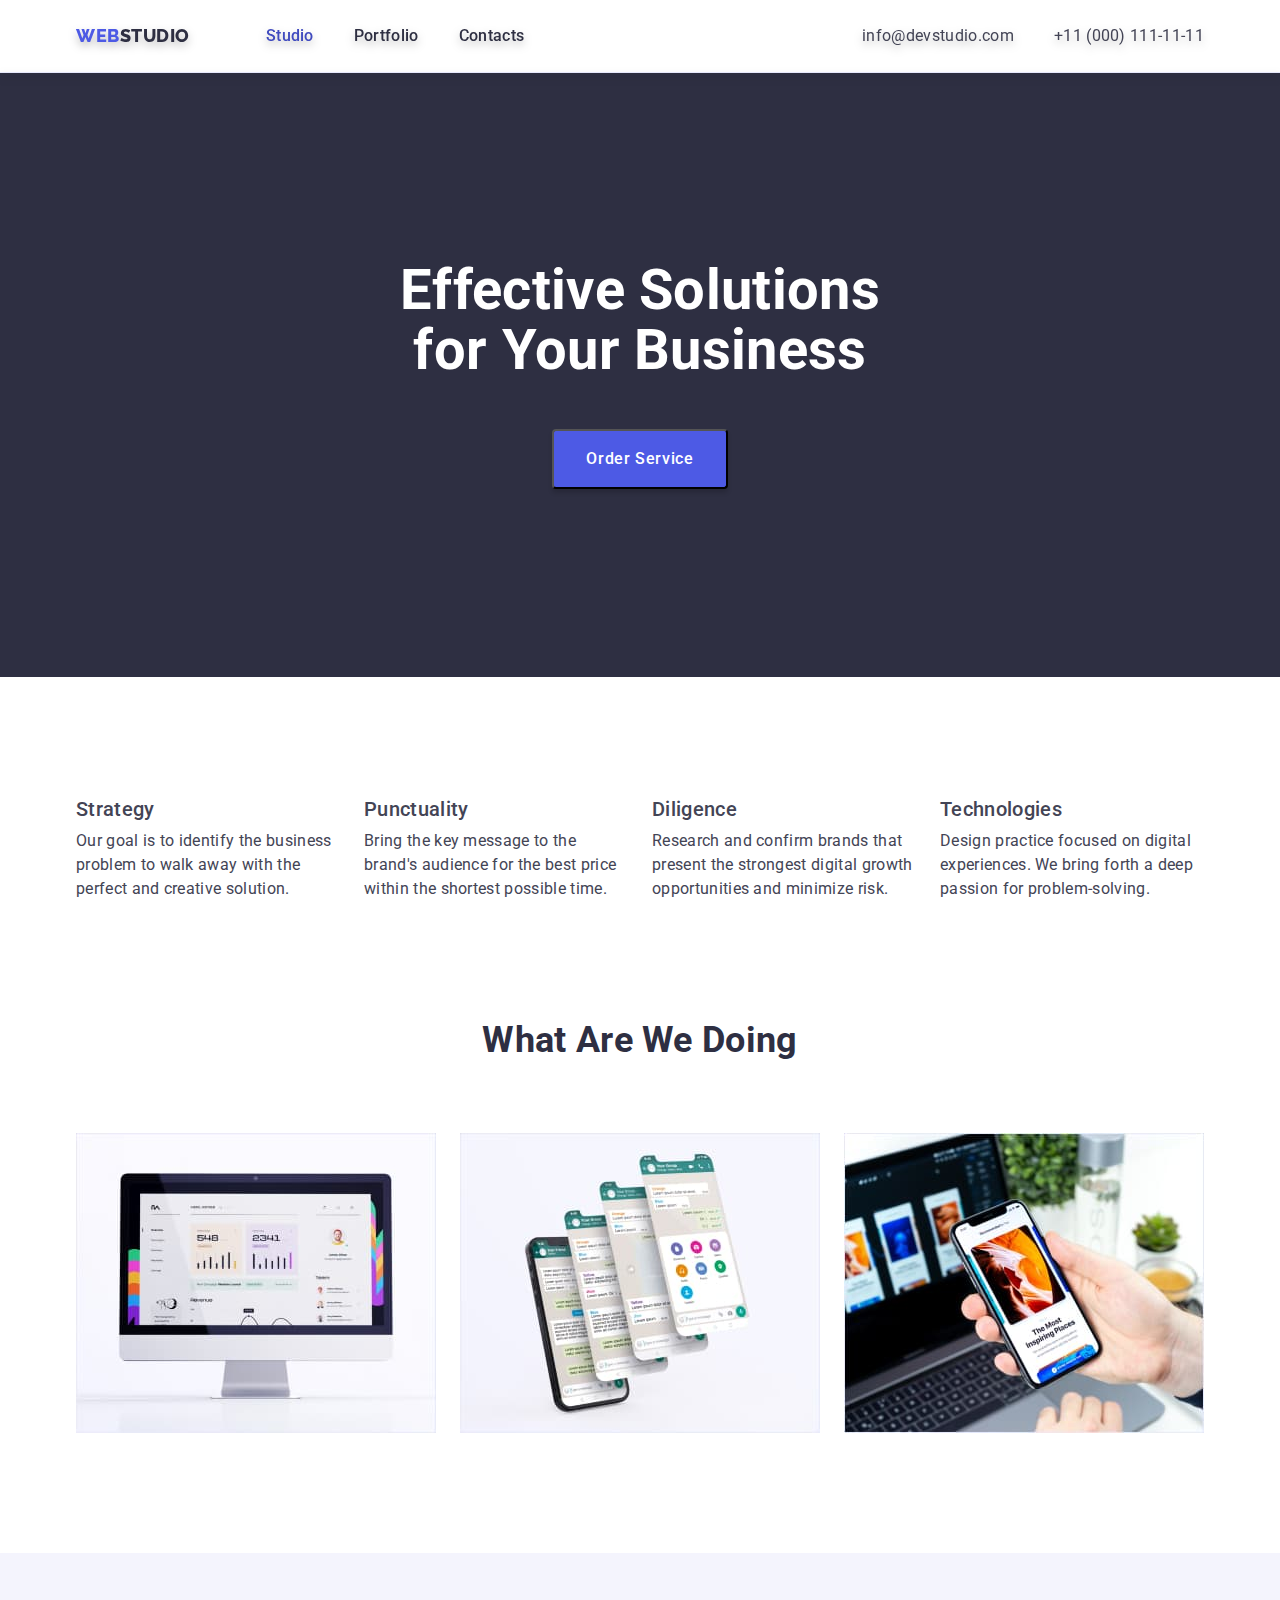
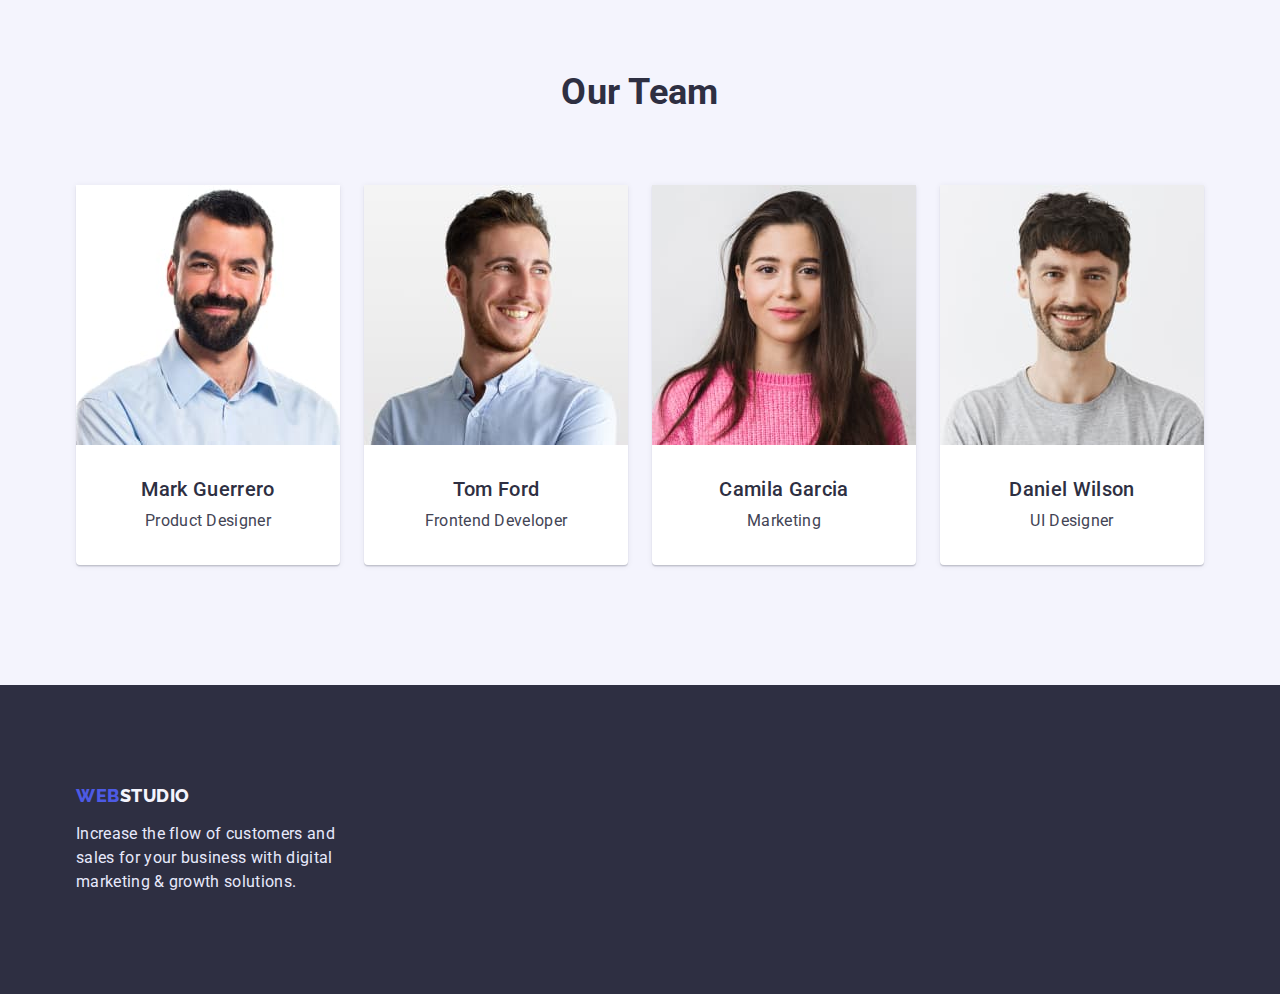
==== commit c79d9351: "11.02 hw3 исправленное" ====
--- a/index.html
+++ b/index.html
@@ -43,8 +43,10 @@
     </header>
     <main>
             <section class="hero">
+                <div class="conteiner">
                     <h1 class="hero-title">Effective Solutions for Your Business</h1>
                     <button class="hero-button" type="button">Order Service</button>
+                </div>                    
             </section>
             <section class="functions section">
                 <div class="conteiner">
--- a/css/style.css
+++ b/css/style.css
@@ -56,7 +56,6 @@
 .header-conteiner {
    display: flex;
    align-items: center;
-   justify-content: space-between;
 }
 
 .logo {
@@ -76,10 +75,12 @@
 }
 .header-nav {
     display: flex;
-    align-items: center
+    align-items: center;
+    margin-right: auto;
 }
 .header-item:not(:last-child) {
     margin-right: 40px;
+    margin-left: auto;
 }
 .header-nav-list {
     display: flex;
@@ -102,6 +103,7 @@
 .header-contacts {
     display: flex;
     align-items: center;
+    font-style: normal;
 }
 .header-contacts .link{
     color: var(--primery-text-color);
@@ -121,6 +123,8 @@
 .hero {
     background-color: var(--primery-bcg-color);
     text-align: center;
+    padding-top: 188px;
+    padding-bottom: 188px;
 }
 .hero-title {
     color: var(--text-white-color);
@@ -178,7 +182,6 @@
 }
 .functions-item {
     flex-basis: calc((100% - 72px)/4);
-    max-width: 264px;
 }
 .functions-title {
     font-weight: 500;
@@ -222,7 +225,10 @@
 .comand-card {
     background: var(--backgrond-white-color);
     flex-basis: calc((100% - 72px)/4);
-}
+    box-shadow: 0px 1px 6px rgba(46, 47, 66, 0.08), 0px 1px 1px rgba(46, 47, 66, 0.16), 0px 2px 1px rgba(46, 47, 66, 0.08);
+    border-radius: 0px 0px 4px 4px;
+}
+
 .comand-card-content {
     padding: 32px 16px;
 }
@@ -305,7 +311,6 @@
     column-gap: 24px;
 }
 .portfolio-work-card {
-    background: var(--backgrond-white-color);
     flex-basis: calc((100% - 48px) / 3);
 }
 .work-card-tumb {
@@ -323,6 +328,6 @@
 .work-card-content {
     padding: 32px 0 32px 16px;
     border: 1px solid #E7E9FC;
-    border-top: transparent;
+    border-top: none;
 
 }